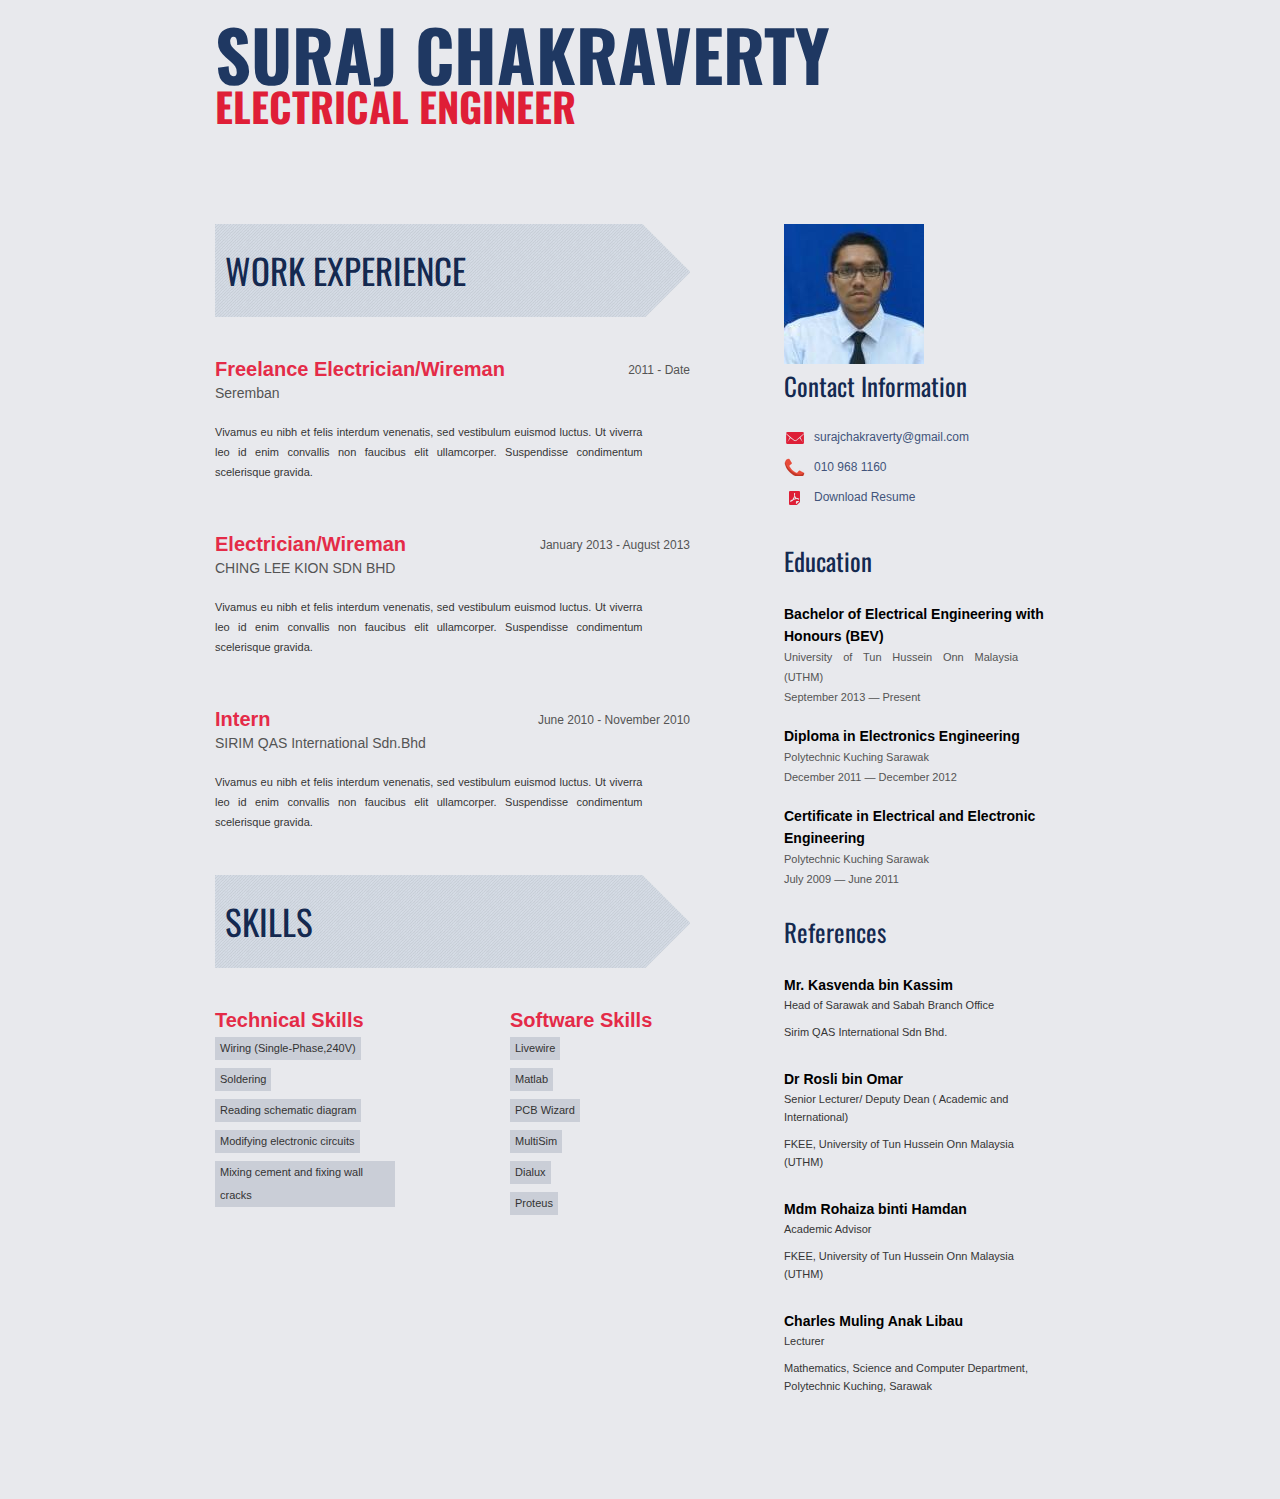
==== index.html @ cd46ee37 "added pic" ====
<!DOCTYPE html>
<!--[if lt IE 7 ]><html class="ie ie6" lang="en"> <![endif]-->
<!--[if IE 7 ]><html class="ie ie7" lang="en"> <![endif]-->
<!--[if IE 8 ]><html class="ie ie8" lang="en"> <![endif]-->
<!--[if (gte IE 9)|!(IE)]><!-->
<html lang="en">
<!--<![endif]--><head>
    <meta charset="utf-8">
    <meta name="viewport" content="width=device-width, initial-scale=1, maximum-scale=1, user-scalable=0">	
    <title>Suraj Chakraverthy: My Resume</title>
    <meta name="description" content="" />
    <meta name="keywords" content="" />
    <meta name="robots" content="index,follow" />
    <link href="style/default.css" rel="stylesheet" type="text/css" media="screen" />
    <link href="http://fonts.googleapis.com/css?family=Oswald" rel="stylesheet" type="text/css" />
    <!--[if (gte IE 6)&(lte IE 8)]>
	<script type="text/javascript" src="js/html5.js"></script>
	<script type="text/javascript" src="js/selectivizr-min.js"></script>
	<link rel="stylesheet" href="css/ie_7.css" type="text/css" />
	<![endif]-->
    <script src="js/jQuery.min.js" type="text/javascript"></script>
    <script src="contact-form/contact-form.js" type="text/javascript"></script>
    <!-- Popup Contact Form -->
    <script src="js/popup.js" type="text/javascript"></script>
    <link rel="stylesheet" type="text/css" href="style/big.css" title="big" media="screen" />
    <link href="style/popup.css" rel="stylesheet" type="text/css" media="screen" />
</head>
<body>    <div id="mydiv" class="success" style="display: none;">
        Thank you for contacting me!
    </div>
    <div style="clear: both;">
    </div>
    <!--header start-->
    <header class="header">					<div class="headerwrapper">            <h1>SURAJ CHAKRAVERTY</h1>			<div class="clearfix"></div>			<h2>ELECTRICAL ENGINEER </h2>
        </div>		<div class="headerwrapper">                    </div>	</header>
    <!--header end-->
    <!--wrapper start-->
    <div id="wrapper">
        <!--contents start-->
        <section id="contents">
			<!--main start-->			<div id="main">			
				<!--section start-->
				<div class="section">									<h5>Work Experience</h5>									<!--work_item start-->					<div class="work_item">						<div class="year">2011 - Date</div>						<h3>Freelance Electrician/Wireman</h3>						<h6>Seremban</h6>						<br />						<p>Vivamus eu nibh et felis interdum venenatis, sed vestibulum euismod 						luctus. Ut viverra leo id enim convallis non faucibus elit ullamcorper. 						Suspendisse condimentum scelerisque gravida.</p>					</div>					<!--work_item end-->									<!--work_item start-->
					<div class="work_item">
						<div class="year">January 2013 - August 2013</div>
						<h3>Electrician/Wireman</h3>
						<h6>CHING LEE KION SDN BHD</h6>						<br />						<p>Vivamus eu nibh et felis interdum venenatis, sed vestibulum euismod 						luctus. Ut viverra leo id enim convallis non faucibus elit ullamcorper.						Suspendisse condimentum scelerisque gravida.</p>					</div>
					<!--work_item end-->    					<!--work_item start-->					<div class="work_item">						<div class="year">June 2010 - November 2010</div>						<h3>Intern</h3>						<h6>SIRIM QAS International Sdn.Bhd</h6>						<br />						<p>Vivamus eu nibh et felis interdum venenatis, sed vestibulum euismod 						luctus. Ut viverra leo id enim convallis non faucibus elit ullamcorper. 						Suspendisse condimentum scelerisque gravida.</p>					</div>					<!--work_item end-->					
				</div>
				<!--section end-->
				<div class="clearfix"></div>
				<br />				<!--section start-->				<div class="section">									<h5>Skills</h5>										<!--technical_skills start-->					<div class="skills">						<h3>Technical Skills</h3>						<ul>							<li>Wiring (Single-Phase,240V)</li>							<li>Soldering</li>							<li>Reading schematic diagram</li>							<li>Modifying electronic circuits</li>							<li>Mixing cement and fixing wall cracks</li>						</ul>						<br />					</div>					<!--technical_skills end-->					<!--software_skills start-->					<div class="skills software">						<h3>Software Skills</h3>						<ul> 							<li>Livewire</li>							<li>Matlab</li>							<li>PCB Wizard</li>							<li>MultiSim</li>							<li>Dialux</li>							<li>Proteus</li>						 </ul>					</div>					<!--software_skills end-->				</div>				<!--section end-->									
			</div>
            <!--main end-->
			<!--sidebar start-->			<aside id="sidebar">			
				<!--section start-->				<div class="section">				<img src="images/me.jpg" alt="my-picture"/>					<h5>Contact Information</h5>										<!--Contact_Info_items start-->
					<div class="contact_Info_items">
						<ul>							<li class="msg_icon"><a href="#">surajchakraverty@gmail.com</a></li>							<li class="phone_icon"> <a href="#">010 968 1160</a></li>							<li class="pdf_icon"><a href="suraj-chakraverty-cv.pdf" download="Suraj-Chakraverty-CV">Download Resume</a></li>						</ul>					</div>
					<!--Contact_Info_items end-->					
				</div>
				<!--section end-->
				<!--section start-->
				<div class="section">									<h5>Education</h5>
					<!--education_items start-->
					<div class="education_items">					
						<h6 class="bold">Bachelor of Electrical Engineering with Honours (BEV)</h6>
						<p>University of Tun Hussein Onn Malaysia (UTHM)</p>
             			<p>September 2013 — Present	</p> 
						<br />
						<h6 class="bold">Diploma in Electronics Engineering</h6>						<p>Polytechnic Kuching Sarawak</p>						<p>December 2011 — December 2012</p> 						<br />						<h6 class="bold">Certificate in Electrical and Electronic Engineering</h6>						<p>Polytechnic Kuching Sarawak</p>
              			<p>July 2009 — June 2011</p>
											</div>
					<!--education_items end-->									</div>
				<!--section end-->
				<div class="clearfix"></div>
				<!--section start-->
				<div class="section">
					<h5>References</h5>										<!--references start-->
					<div class="references">
												<h6 class="bold">Mr. Kasvenda bin Kassim</h6>
						<ul>
						  <li>Head of Sarawak and Sabah Branch Office</li>						  <li>Sirim QAS International Sdn Bhd.</li>
						</ul>						
						<br />						
						<h6 class="bold">Dr Rosli bin Omar</h6>
						<ul>
						  <li>Senior Lecturer/ Deputy Dean ( Academic and International) </li>						  <li>FKEE, University of Tun Hussein Onn Malaysia (UTHM) </li>
						</ul>												<br />												<h6 class="bold">Mdm Rohaiza binti Hamdan</h6>						<ul>
						  <li>Academic Advisor</li>						  <li>FKEE, University of Tun Hussein Onn Malaysia (UTHM) </li>						</ul>						<br />												<h6 class="bold">Charles Muling Anak Libau</h6>						<ul>						  <li>Lecturer</li>						  <li>Mathematics, Science and Computer Department, Polytechnic Kuching, Sarawak </li>            						</ul>											</div>
					<!--references end-->									</div>				<!--section end-->				<div class="clearfix"></div>			</aside>			<!--sidebar end-->
			<div style="clear:both;"></div>
		</section>
        <!--contents end-->
    </div>
    <!--wrapper end-->
    <!-- Contact Form Start -->
    <div id="popupContact">
        <a id="popupContactClose">
            <img src="images/x.gif" alt="Close" /></a>
			<h2>Lets Meet!</h2>
        <p id="contactArea">
            <div id="contact-form">
                <form name="contact" action="//formspree.io/hackeduser@hackermail.com" method="POST" onsubmit="return validateForm();">
                <table cellpadding="8" cellspacing="10">
                    <tr>
                        <td>
                            <label>
                                Your Name <span class="req">*</span></label>
                        </td>
                    </tr>
                    <tr>
                        <td>
                            <input type="text" id="sender_name" name="sender_name" required/>
                        </td>
                    </tr>
                    <tr>
                        <td>
                            <label>
                                Your E-Mail <span class="req">*</span></label>
                        </td>
                    </tr>
                    <tr>
                        <td>
                            <input type="email" id="sender_email" name="sender_email" required />
                        </td>
                    </tr>
                    <tr>
                        <td>
                            <label>
                                Message
                            </label>
                        </td>
                    </tr>
                    <tr>
                        <td>
                            <textarea required id="sender_message" name="sender_message" cols="" rows="" style="width: 380px;
                                height: 80px;"></textarea>
                        </td>
                    </tr>
                    <tr>
                        <td>
                            <input type="submit" name="submitForm" value="Submit" class="button m grey-gloss" />
                            <span id="bandar" style="display: none;">
                                <img src="images/loader.gif" alt="Progress indicator..." /></span>
                        </td>
                    </tr>
                    <tr>
                        <td colspan="4">
                            <p id="form_errors">
                            </p>
                            <p id="form_thanks">
                            </p>
                        </td>
                    </tr>
                </table>
                </form>
            </div>
        </p>
    </div>
    <div id="backgroundPopup">
    </div>
    <!-- Contact Form End -->
</body>
</html>
---- style/default.css ----
/*

CSS File TOC
------------------------

1. CSS Reset
2. Common
3. Header
   3.1 Contact Form
4. Contents
   4.1  Main Panel
   4.2  Sidebar Panel

*/



/*========================*/
/*===  1. CSS Reset    ===*/
/*========================*/


html, body, div, span, applet, object, iframe, h1, h2, h3, h4, h5, h6, p, blockquote, pre, a, abbr, acronym, address, big, cite, code, del, dfn, em, font, img, ins, kbd, q, s, samp, small, strike, strong, sub, sup, tt, var, dl, dt, dd, ol, ul, li, fieldset, form, label, legend, table, caption, tbody, tfoot, thead, tr, th, td {
	margin: 0;
	padding: 0;
	border: 0;
	outline: 0;
	font-weight: inherit;
	font-style: inherit;
	font-size: 100%;
	font-family: inherit;
	vertical-align: baseline;
}


/*========================*/
/*===  2. Common       ===*/
/*========================*/


#wrapper {
	width:850px;
	margin:0 auto;
	padding:0px 40px;
}

img {
	border:none;
}

p {
	font-size:12px;
	width:90%;
	text-align:justify;
	line-height:20px;
}

h1 {
	font-size:50px;
	text-align:left;
	float:left;
	font-weight:bold;
}

h2 {
	font-size:40px;
	text-align:left;
	font-weight:bold;
	line-height:50px;
}

h3 {
	font-size:20px;
	text-align:left;
	line-height:25px;
	font-weight:bold;
}

h4 {
	font-size:14px;
	text-align:left;
	line-height:22px;
}

h5 {
	font-size:18px;
	text-align:left;
	line-height:35px;
	font-weight:bold;
	text-indent:0px;
}

h6 {
	font-size:14px;
	text-align:left;
	line-height:22px;
	padding:0;
	margin:0;
}

a {
	text-decoration:none;
}

a:hover {
	text-decoration:underline;
}

p {
	font-size:11px;
	text-align:justify;
	line-height:20px;
	padding:0;
}

ul {
	list-style:none;
}

li {
	list-style:none;
	line-height:18px;
	font-size:11px;
	margin-bottom:9px;
}


.clearfix {
	visibility:hidden;
	clear:both;
	height:0;
}

.bold {
	font-weight:bold;
}

/*========================*/
/*===  3. Header       ===*/
/*========================*/

.header {
	width:100%;
	height:149px;
	margin:0 auto;
	line-height:35px;
}

.headerwrapper {
	width:850px;
	display:block;
	margin:0 auto;
	padding:36px 0px 0px 0px;
	height:113px;
	margin:0 auto;
}


/*===========================*/
/*===  3.1 Contact Form   ===*/
/*===========================*/ 

#contact-form {
}

#form_errors {
	font-family:Tahoma, Helvetica, sans-serif;
	font-size:12px;
	color:#FFBFBF;
	width:200px;
}

#form_thanks {
	font-family:Tahoma, Helvetica, sans-serif;
	font-size:12px;
	color:#E5FFBF;
}

#contact-form label {
	font-family:Tahoma, Helvetica, sans-serif;
	font-size:12px;
}

#contact-form input[type=text], #contact-form textarea {
	display:inline-block;
	outline:0 none;
	height:32px;
	width:180px;
	margin:0;
	padding:8px 10px;
	overflow:hidden;
	border:1px solid;
	font:9pt/100% Arial, Helvetica, sans-serif;
	color:#777;
	text-shadow:1px 1px 0px #fff;
	text-overflow:ellipsis;
	white-space:nowrap;
	-moz-border-radius:5px;
	-webkit-border-radius:5px;
	border-radius:5px;
	background:#f5f5f5;
	background:-moz-linear-gradient(top, #fafafa 0%, #eee 100%);
	background:-webkit-gradient(linear, left top, left bottom, color-stop(0%, #fafafa), color-stop(100%, #f5f5f5));
filter:progid:DXImageTransform.Microsoft.gradient(startColorstr='#fafafa', endColorstr='#f5f5f5', GradientType=0);
	border-color:#ccc;
	-moz-box-shadow:0px 0px 1px #fff inset;
	-webkit-box-shadow:0px 0px 1px #fff inset;
	box-shadow:0px 0px 1px #fff inset;
	-moz-box-sizing:border-box;
	-webkit-box-sizing:border-box;
	box-sizing:border-box;
}

.grey-gloss {
	color:#666;
	background: #f6f6f6;
	background: -moz-linear-gradient(top, #f7f7f7, #e1e1e1 50%, #d6d6d6 51%, #b8b8b8);
	background: -webkit-gradient(linear, left top, left bottom, color-stop(0, #f7f7f7), color-stop(.5, #e1e1e1), color-stop(.5, #d6d6d6), to(#b8b8b8));
	/*text-shadow*/
	text-shadow: 0 1px 0px #f6f6f6;
	/*Box Shadow*/
	-moz-box-shadow: 0px -1px 0px #fafafa, 0px 1px 0px #9a9a9a, 0px 3px 3px rgba(0, 0, 0, .25);
	-webkit-box-shadow: 0px -1px 0px #fafafa, 0px 1px 0px #9a9a9a, 0px 3px 3px rgba(0, 0, 0, .25);
	box-shadow: 0px -1px 0px #fafafa, 0px 1px 0px #9a9a9a, 0px 3px 3px rgba(0, 0, 0, .25);
}
.grey-gloss:hover {
	color:#606060;
	background: #c8c8c8;
	background: -moz-linear-gradient(top, #ebebeb, #d0d0d0 50%, #c6c6c6 51%, #a3a3a3);
	background: -webkit-gradient(linear, left top, left bottom, color-stop(0, #ebebeb), color-stop(.5, #d0d0d0), color-stop(.5, #c6c6c6), to(#a3a3a3));
	text-shadow: 0 1px 0px #f0f0f0;
}
.grey-gloss:active {
	color:#999;
	background: #b8b8b8;
	background: -moz-linear-gradient(top, #d6d6d6, #bebebe 50%, #b7b7b7 51%, #9e9e9e);
	background: -webkit-gradient(linear, left top, left bottom, color-stop(0, #d6d6d6), color-stop(.5, #bebebe), color-stop(.5, #b7b7b7), to(#9e9e9e));
	/*text-shadow*/
	text-shadow: 0 1px 0px #cacaca;
	/*Box Shadow*/
	-moz-box-shadow: 0px -1px 0px #999, 0px 1px 0px #e2e2e2, 0px 3px 3px rgba(0, 0, 0, 0);
	-webkit-box-shadow: 0px -1px 0px #999, 0px 1px 0px #e2e2e2, 0px 3px 3px rgba(0, 0, 0, 0);
	box-shadow: 0px -1px 0px #999, 0px 1px 0px #e2e2e2, 0px 3px 3px rgba(0, 0, 0, 0);
}
.button {
	font-size: 12px;
	-moz-border-radius: 3px;
	-webkit-border-radius: 3px;
	border-radius: 3px;
	margin: 0 4px;
	padding: 9px 13px;
	font-family: Arial, Helvetica, sans-serif;
	text-align: center;
	position: relative;
	overflow: hidden;
	cursor: pointer;
	border: none;
	outline: none;
	display: -moz-inline-stack;
	display: inline-block;
	vertical-align: bottom;
	zoom: 1;
	-moz-border-radius: 4px;
	-webkit-border-radius: 4px;
	border-radius: 4px;
	-moz-box-shadow: 0 1px 3px rgba(0, 0, 0, .25);
	-webkit-box-shadow: 0 1px 3px rgba(0, 0, 0, .25);
	box-shadow: 0 1px 3px rgba(0, 0, 0, .25);
}


/*===========================*/
/*===  4. Contents        ===*/
/*===  4.1 Main Panel     ===*/
/*===========================*/

#contents {
	width:100%;
	padding:75px 0px 70px 0px;
}

#main {
	width:475px;
	float:left;
	/* Change Float:left to Float:right for layout 2 */
}

.section {
	width:100%;
	float:left;
	padding:0px 0px 0px 0px;
}

.work_item {
	width:100%;
	float:left;
	padding:25px 0px 25px 0px;
}

.portfolio_item {
	width:100%;
	float:left;
	padding:25px 0px 25px 0px;
}

.year {
	font-size:12px;
	text-align:left;
	float:right;
	padding-top:6px;
}

.tag {
	width:60px;
	height:21px;
	line-height:22px;
	float:right;
	font-size:9px;
	text-align:center;
}

.winner_tag {
	width:55px;
	height:21px;
	line-height:21px;
	float:right;
	font-size:10px;
	text-indent:14px;
	text-align:center;
}

/*===========================*/
/*===  4.2 Sidebar Panel  ===*/
/*===========================*/

#sidebar {
	width:260px;
	float:left;
	margin-left:94px;
	/* Change margin-left:94px; to margin-right:94px; for layout 2 */
}

.contact_Info_items {
	width:100%;
	float:left;
	padding:25px 0px 25px 0px;
}

.contact_Info_items ul {
	list-style:none;
}

.contact_Info_items ul li {
	list-style:none;
	line-height:18px;
	font-size:12px;
	padding-left:30px;
	margin-bottom:12px;
}


.msg_icon {
	background:url(../images/msg.png) no-repeat;
}

.pdf_icon {
	background:url(../images/pdf.png) no-repeat;
}

.education_items {
	width:100%;
	float:left;
	padding:25px 0px 25px 0px;
}

.skills {
	float:left;
	width:180px;
	padding:25px 0px 25px 0px;
}

.skills ul {
	float:left;
	list-style:none;
}

.skills ul li {
	float:left;
	display:block;
	clear:both;
	line-height:15px;
	padding:0;
	margin:0;
	line-height:23px;
	list-style:none;
}

.software {
	float:right;
}

.references {
	width:100%;
	padding:25px 0px 25px 0px;
}


/* Email Notification */

.success {
	font-family:Tahoma, Arial; font-size:12px;

	position:absolute;
	margin:30px 0px 0px 400px;
  
   background-color: #ECFFAA;
    background-image: url("../images/accept.png");
    background-position: 15px center;
    background-repeat: no-repeat;
    border: 2px solid #99C600;
	
	border-radius: 4px 4px 4px 4px;
    clear: both;
    cursor: pointer;
  
    line-height: 40px;
  	 height: 40px;
    padding: 10px 20px 10px 60px;
	width:600px;
 
}
---- style/big.css ----
/*

CSS File TOC
------------------------

1. Common
2. Header
3. Theme Specific Content Styles

*/


/*========================*/
/*===  1. Common    ===*/
/*========================*/

body {
	font-family: Arial, Helvetica, sans-serif;
	background-color:#e8e9ed;
	color:#353535;
}

#wrapper {
	margin:0 auto;
}

a {
	color:#42547b;
}

a:hover {
color:#000;
}

@font-face {
	font-family:"Humnst777 Blk BT";
	src: url(Hum777k.html);
}

@font-face {
	font-family:"Humnst777 BT";
	src: url(Hum777Bd.html);
}

@font-face {
	font-family:"Freehand575 BT";
	src: url(Freeh575.html);
}

@font-face {
	font-family:"Glowworm";
	src: url(http://egrappler.com/html5-cv-resume-template/style/GLOWWORM.ttf);
}

h1 {
	color:#1f3862;
	font-family: 'Oswald';
	text-transform: uppercase;
	font-weight:bold;
	font-size:70px;
	
}

h2 {
	color:#DF1E37;
	font-family: 'Oswald';
	margin-top:10px;
}

h3 {
	color:#e42b48;
	font-family: Helvetica, sans-serif;
}

h4 {
	color:#b45a09;
	font-weight:normal;
}

h5 {
	
	color:#142950;
	font-family: 'Oswald';
	font-weight:normal;
	font-size:25px;
}

#main h5 {
	color:#142950; 
	background: url(../images/section-bg.png) no-repeat;
	font-family: 'Oswald';
	text-transform: uppercase;
	height: 93px;
	width: 610px;
	line-height: 93px;
	font-size:35px;
	padding-left:10px;
	margin-bottom:15px;
}

#main h5:hover {
background: url(../images/section-bg-hover.png) no-repeat; color:#1f3862; text-shadow: 2px 2px 0 #ffffff;
}



h6 {
	font-family:Tahoma, Geneva, sans-serif;
	color:#545454;
	font-weight:normal;
}


/*========================*/
/*===  2. Header    ===*/
/*========================*/


.header {
	
}

#topPanel {
	background-color: #1f3862 !important;
	border-bottom:1px solid #000;
}
#topPanelHandle {
	background-color:#1f3862 !important;
}


/*===============================================*/
/*===    3. Theme Specific Content Styles     ===*/
/*===============================================*/

.education_items h6, .references h6 {
	color:#000;
}
.education_items p {
	color:#545454;
}
li {
	font-family:Tahoma, Geneva, sans-serif;
}
p {
	font-family:Tahoma, Geneva, sans-serif;
}
.year {
	color:#545454;
}

.tag {
	color:#fff;
	background:#5fb053;
	font-family:Tahoma, Geneva, sans-serif;
	background:url(../images/tag-big.png) no-repeat !important;
}
.winner_tag {
	color:#FFF;
	font-family:Tahoma, Geneva, sans-serif;
	background:url(../images/winner-big.png) no-repeat !important;
}


.msg_icon {
	background:url(../images/msg-big.png) no-repeat;
}
.phone_icon {
	background:url(../images/phone-big.png) no-repeat;
}

.pdf_icon {
	background:url(../images/pdf-big.png) no-repeat;
}

.skills li{background-color:#caced7; padding:0px 5px !important; margin:4px 0px !important; color: #333; }
.skills li:hover{background-color:#1f3862; color:#fff;}
---- style/popup.css ----
@charset "utf-8";
/* CSS Document */


#backgroundPopup{  
display:none;  
position:fixed;  
_position:absolute; /* hack for internet explorer 6*/  
height:100%;  
width:100%;  
top:0;  
left:0;  
background:#000000;  
border:1px solid #545454;  
z-index:1;  
}  
#popupContact{  
display:none;  
position:fixed;  
_position:absolute; /* hack for internet explorer 6*/  
height:384px;  
width:408px;  
background:#FFFFFF;  
border:6px solid #292929;  
z-index:2;  
padding:12px;  
font-size:13px;  
}  
#popupContact h2{  
font-family:Helvetica, Arial, Tahoma;
text-align:left;  
color:#292929;  
font-size:22px;  
font-weight:700;  
margin-bottom:20px;  
line-height:20px;
border-bottom:1px solid #e6e6e6; padding:10px;
text-shadow:none;
}  
#popupContactClose{  
 
right:6px;  
top:4px;  
position:absolute;  
color:#6fa5fd;  
font-weight:700;  
display:block;  
}  

#popupContactClose img{margin-right:20px; margin-top:23px;}

a{
cursor: pointer;
text-decoration:none;
}
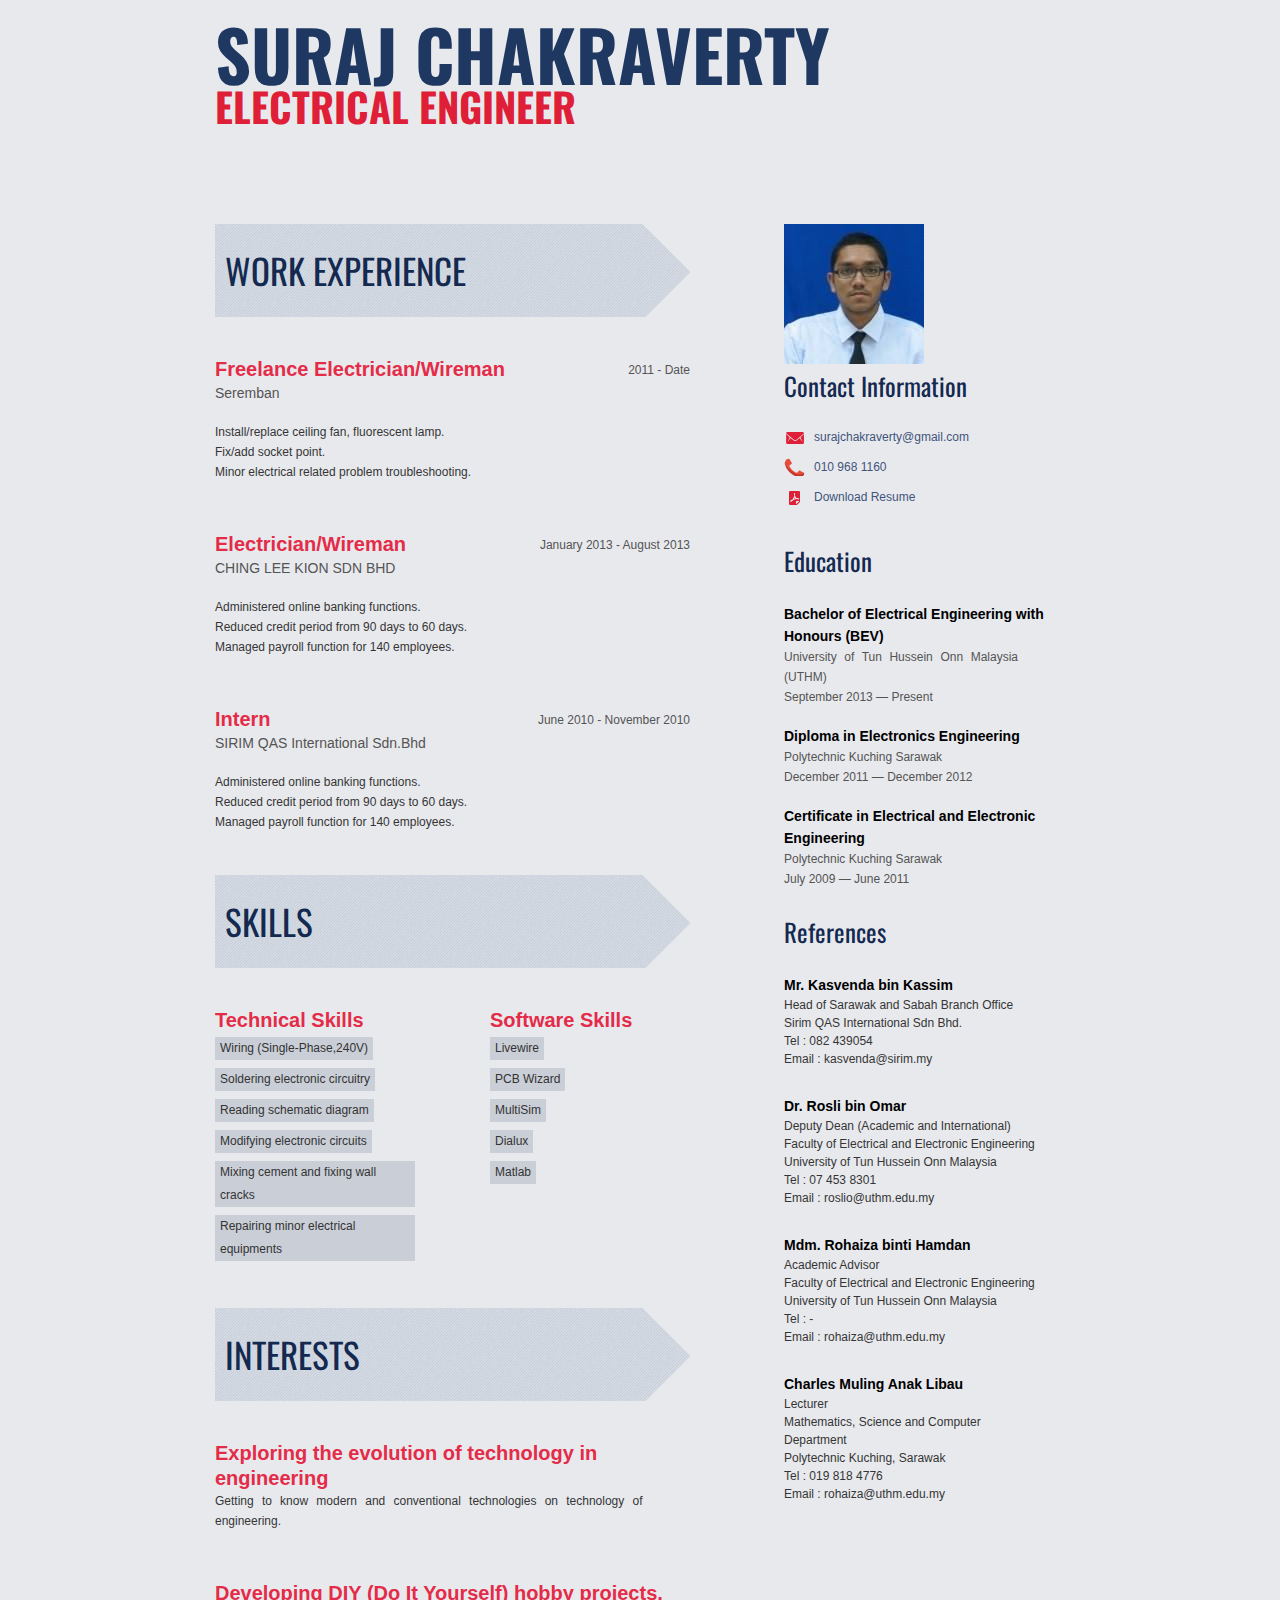
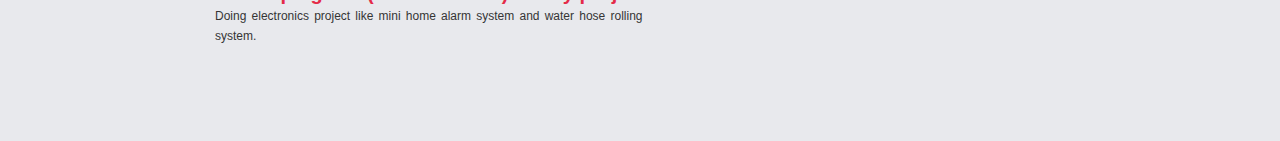
==== commit 9234b0c8: "updated resume file, fixed reference desc, fixed work desc" ====
--- a/index.html
+++ b/index.html
@@ -102,9 +102,9 @@
 						<h3>Freelance Electrician/Wireman</h3> 						<h6>Seremban</h6> 						<br />-						<p>Vivamus eu nibh et felis interdum venenatis, sed vestibulum euismod -						luctus. Ut viverra leo id enim convallis non faucibus elit ullamcorper. -						Suspendisse condimentum scelerisque gravida.</p>+						<p>Install/replace ceiling fan, fluorescent lamp.<br>+						Fix/add socket point.<br>+						Minor electrical related problem troubleshooting.</p> 					</div> 					<!--work_item end--> 				@@ -114,9 +114,9 @@
 						<h3>Electrician/Wireman</h3>
 						<h6>CHING LEE KION SDN BHD</h6> 						<br />-						<p>Vivamus eu nibh et felis interdum venenatis, sed vestibulum euismod -						luctus. Ut viverra leo id enim convallis non faucibus elit ullamcorper.-						Suspendisse condimentum scelerisque gravida.</p>+						<p>Administered online banking functions.<br>+						Reduced credit period from 90 days to 60 days.<br>+						Managed payroll function for 140 employees.</p> 					</div>
 					<!--work_item end-->     @@ -126,9 +126,9 @@
 						<h3>Intern</h3> 						<h6>SIRIM QAS International Sdn.Bhd</h6> 						<br />-						<p>Vivamus eu nibh et felis interdum venenatis, sed vestibulum euismod -						luctus. Ut viverra leo id enim convallis non faucibus elit ullamcorper. -						Suspendisse condimentum scelerisque gravida.</p>+						<p>Administered online banking functions.<br>+						Reduced credit period from 90 days to 60 days.<br>+						Managed payroll function for 140 employees.</p> 					</div> 					<!--work_item end--> 					
@@ -148,10 +148,11 @@
 						<h3>Technical Skills</h3> 						<ul> 							<li>Wiring (Single-Phase,240V)</li>-							<li>Soldering</li>+							<li>Soldering electronic circuitry</li> 							<li>Reading schematic diagram</li> 							<li>Modifying electronic circuits</li> 							<li>Mixing cement and fixing wall cracks</li>+							<li>Repairing minor electrical equipments</li> 						</ul> 						<br /> 					</div>@@ -162,17 +163,43 @@
 						<h3>Software Skills</h3> 						<ul>  							<li>Livewire</li>-							<li>Matlab</li> 							<li>PCB Wizard</li> 							<li>MultiSim</li> 							<li>Dialux</li>-							<li>Proteus</li>+							<li>Matlab</li> 						 </ul> 					</div> 					<!--software_skills end--> 				</div> 				<!--section end-->-									
+						+				<div class="clearfix"></div>+				<br />+				+				<!--section start-->+				<div class="section">+				+					<h5>Interests</h5>+				+					<!--work_item start-->+					<div class="work_item">					+						<h3>Exploring the evolution of technology in engineering</h3>+						<p>Getting to know modern and conventional technologies on +						technology of engineering.</p>+					</div>+					<!--work_item end-->+				+					<!--work_item start-->+					<div class="work_item">+						<h3>Developing DIY (Do It Yourself) hobby projects.</h3>+						<p>Doing electronics project like mini home alarm system +						and water hose rolling system.</p>+					</div>+					<!--work_item end-->++				</div>+				<!--section end-->+					
 			</div>
             <!--main end--> 
@@ -237,31 +264,46 @@
 						 						<h6 class="bold">Mr. Kasvenda bin Kassim</h6>
 						<ul>
-						  <li>Head of Sarawak and Sabah Branch Office</li>-						  <li>Sirim QAS International Sdn Bhd.</li>
+						  <li>Head of Sarawak and Sabah Branch Office+						  <br>Sirim QAS International Sdn Bhd.+						  <br>Tel  : 082 439054+						  <br>Email : kasvenda@sirim.my+						  </li>
 						</ul> 						
 						<br /> 						
-						<h6 class="bold">Dr Rosli bin Omar</h6>
+						<h6 class="bold">Dr. Rosli bin Omar</h6>
 						<ul>
-						  <li>Senior Lecturer/ Deputy Dean ( Academic and International) </li>-						  <li>FKEE, University of Tun Hussein Onn Malaysia (UTHM) </li>
-						</ul>-						-						<br />-						-						<h6 class="bold">Mdm Rohaiza binti Hamdan</h6>+						  <li>Deputy Dean (Academic and International)+						  <br>Faculty of Electrical and Electronic Engineering+						  <br>University of Tun Hussein Onn Malaysia+						  <br>Tel : 07 453 8301+						  <br>Email : roslio@uthm.edu.my+						  </li>
+						</ul>+						+						<br />+						+						<h6 class="bold">Mdm. Rohaiza binti Hamdan</h6> 						<ul>
-						  <li>Academic Advisor</li>-						  <li>FKEE, University of Tun Hussein Onn Malaysia (UTHM) </li>+						  <li>Academic Advisor+						  <br>Faculty of Electrical and Electronic Engineering+						  <br>University of Tun Hussein Onn Malaysia+						  <br>Tel : -+						  <br>Email : rohaiza@uthm.edu.my+						  </li> 						</ul> 						<br /> 						 						<h6 class="bold">Charles Muling Anak Libau</h6> 						<ul>-						  <li>Lecturer</li>-						  <li>Mathematics, Science and Computer Department, Polytechnic Kuching, Sarawak </li>            +						  <li>Lecturer+						  <br>Mathematics, Science and Computer Department +						  <br>Polytechnic Kuching, Sarawak +						  <br>Tel : 019 818 4776+						  <br>Email : rohaiza@uthm.edu.my+						  </li>             						</ul> 						 					</div>
--- a/style/default.css
+++ b/style/default.css
@@ -216,7 +216,7 @@
 
 p { 
-	font-size:11px;+	font-size:12px; 
 	text-align:justify; 
@@ -242,7 +242,7 @@
 
 	line-height:18px; 
-	font-size:11px;+	font-size:12px; 
 	margin-bottom:9px; 
@@ -752,7 +752,7 @@
 
 	float:left; 
-	width:180px;+	width:200px; 
 	padding:25px 0px 25px 0px; 
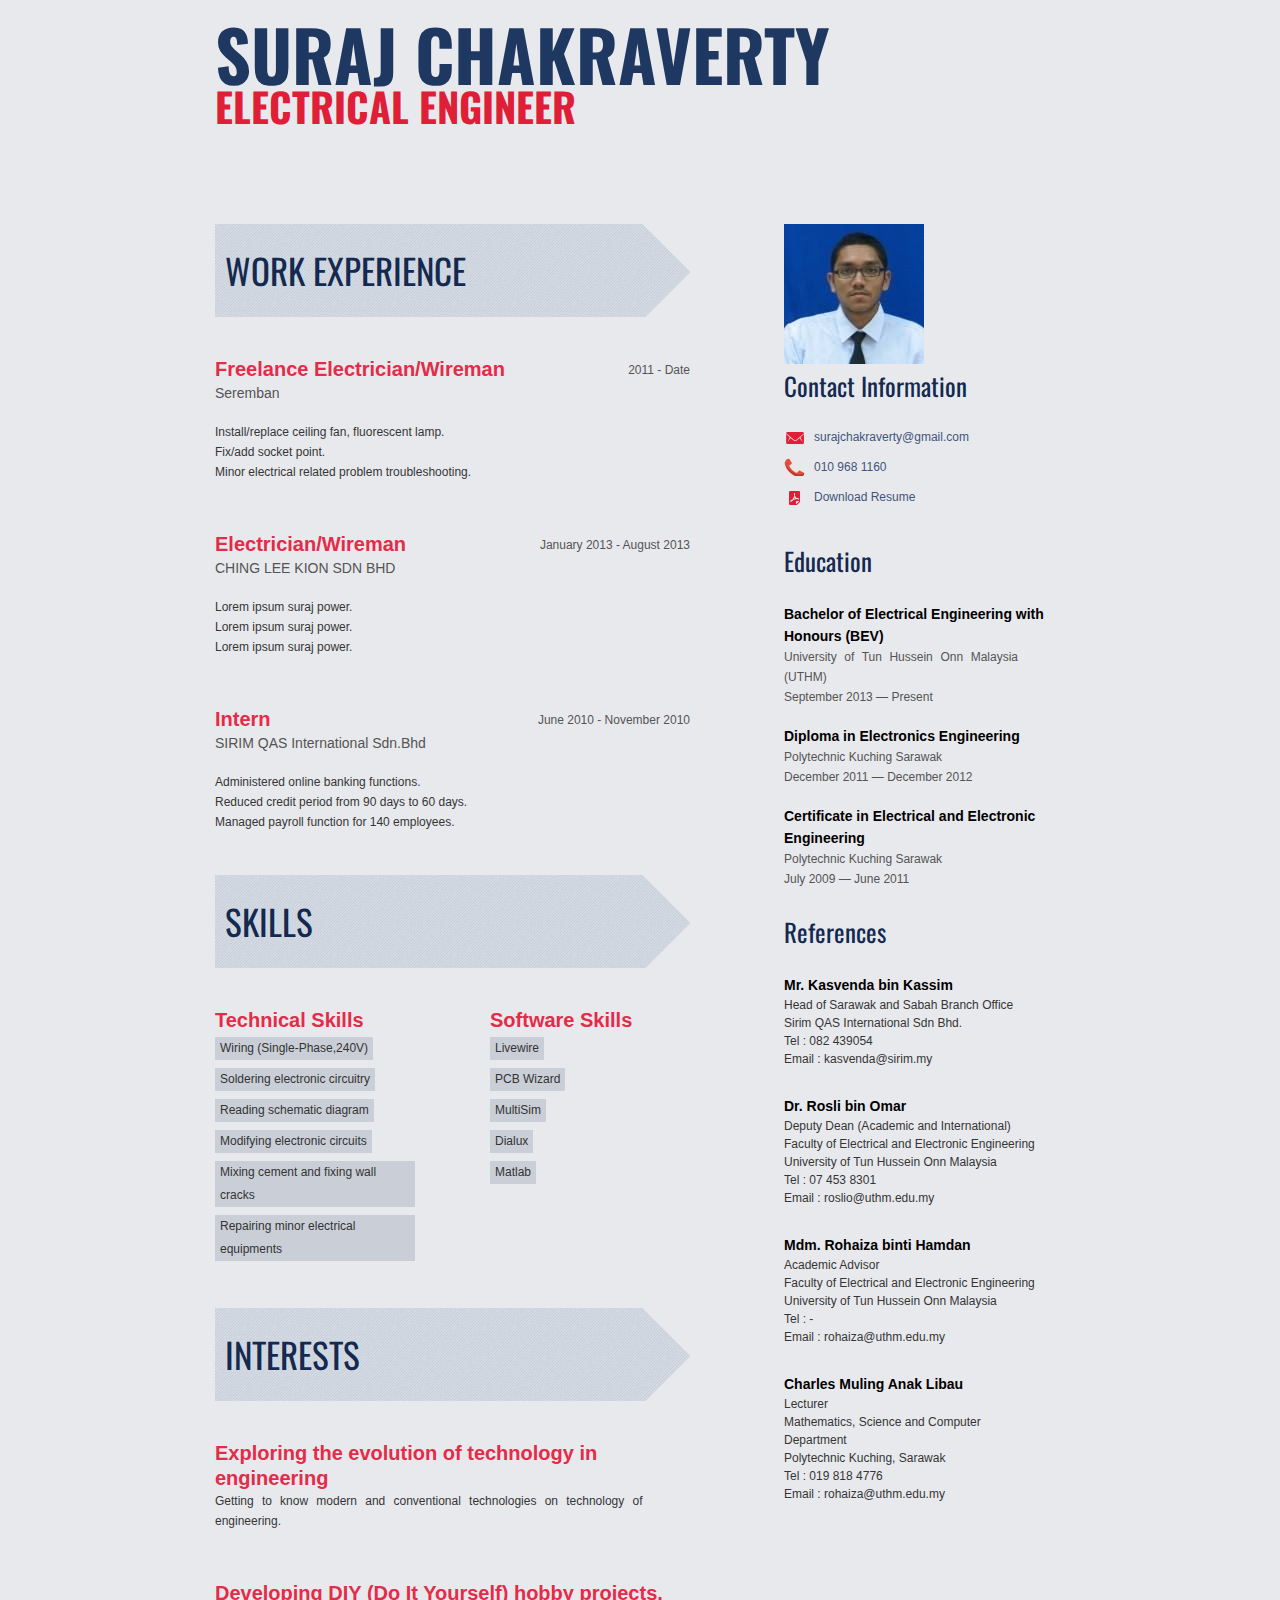
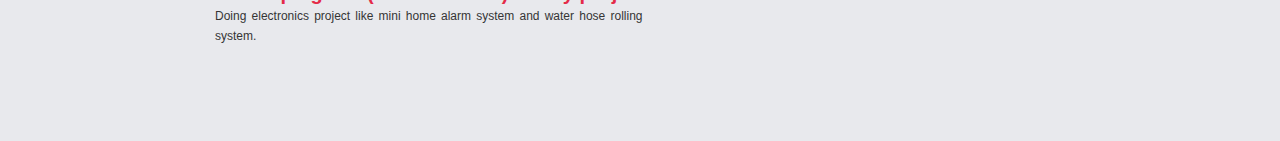
==== commit c3fafdbd: "updated work desc (lorem ipsum-ed)" ====
--- a/index.html
+++ b/index.html
@@ -114,9 +114,9 @@
 						<h3>Electrician/Wireman</h3>
 						<h6>CHING LEE KION SDN BHD</h6> 						<br />-						<p>Administered online banking functions.<br>-						Reduced credit period from 90 days to 60 days.<br>-						Managed payroll function for 140 employees.</p>+						<p>Lorem ipsum suraj power.<br>+						Lorem ipsum suraj power.<br>+						Lorem ipsum suraj power.</p> 					</div>
 					<!--work_item end-->     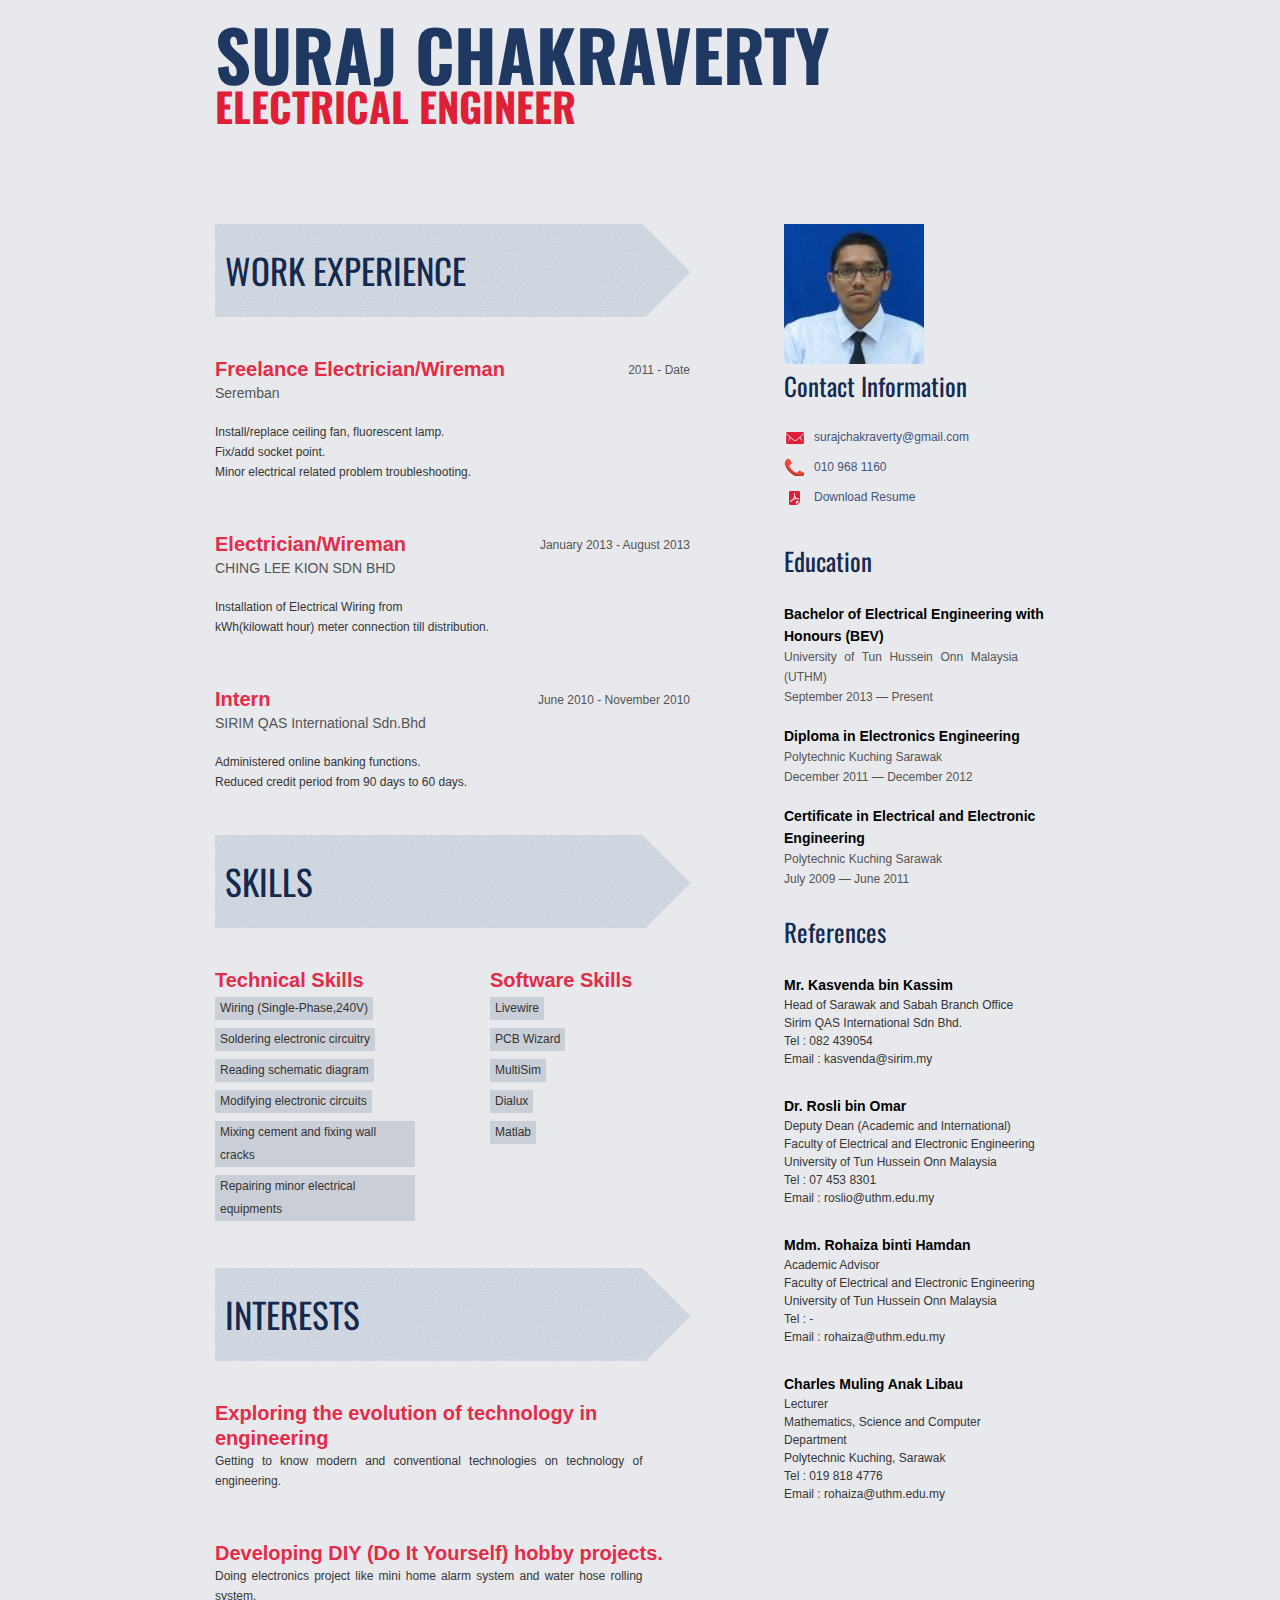
==== commit 3a383586: "updated work desc" ====
--- a/index.html
+++ b/index.html
@@ -114,9 +114,8 @@
 						<h3>Electrician/Wireman</h3>
 						<h6>CHING LEE KION SDN BHD</h6> 						<br />-						<p>Lorem ipsum suraj power.<br>-						Lorem ipsum suraj power.<br>-						Lorem ipsum suraj power.</p>+						<p>Installation of Electrical Wiring from<br>+						kWh(kilowatt hour) meter connection till distribution.</p> 					</div>
 					<!--work_item end-->     @@ -127,8 +126,7 @@
 						<h6>SIRIM QAS International Sdn.Bhd</h6> 						<br /> 						<p>Administered online banking functions.<br>-						Reduced credit period from 90 days to 60 days.<br>-						Managed payroll function for 140 employees.</p>+						Reduced credit period from 90 days to 60 days.</p> 					</div> 					<!--work_item end--> 					
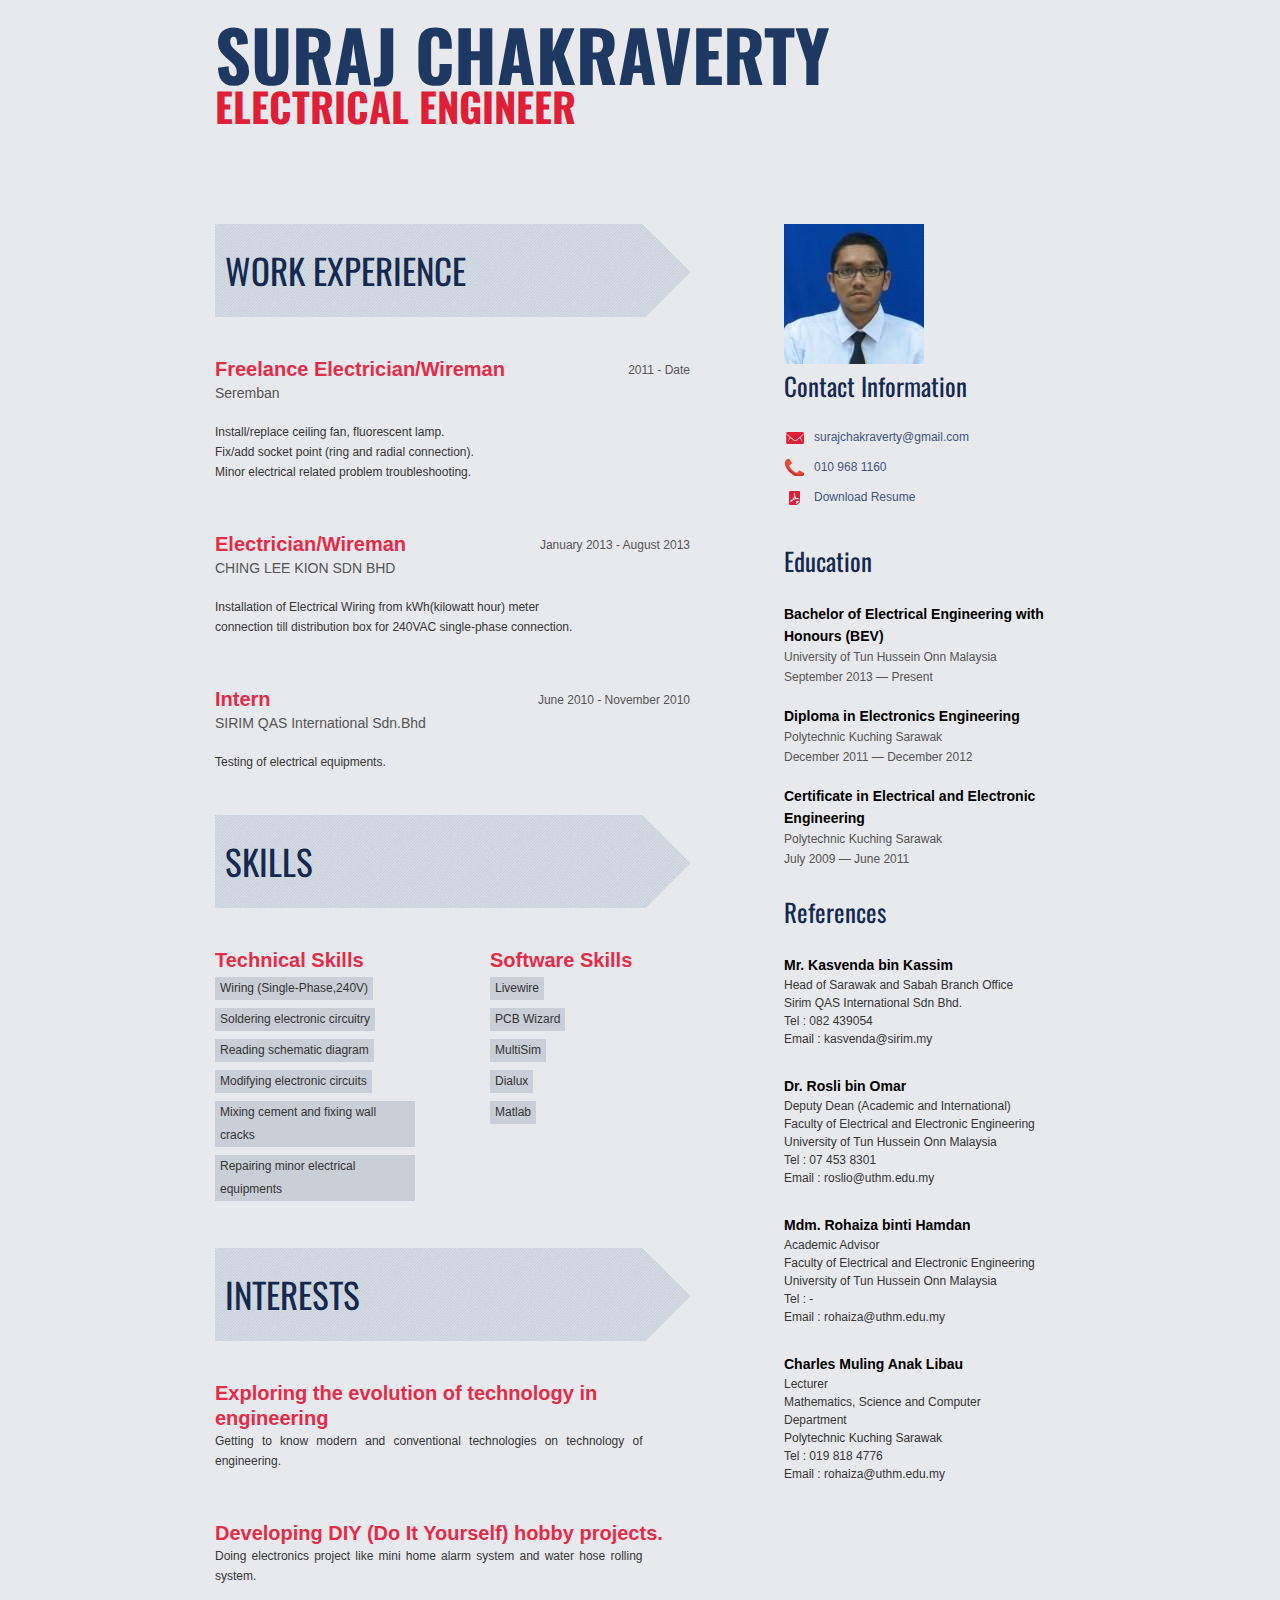
==== commit 06867132: "finalised --signed by suraj" ====
--- a/index.html
+++ b/index.html
@@ -103,7 +103,7 @@
 						<h6>Seremban</h6> 						<br /> 						<p>Install/replace ceiling fan, fluorescent lamp.<br>-						Fix/add socket point.<br>+						Fix/add socket point (ring and radial connection).<br> 						Minor electrical related problem troubleshooting.</p> 					</div> 					<!--work_item end-->@@ -114,8 +114,8 @@
 						<h3>Electrician/Wireman</h3>
 						<h6>CHING LEE KION SDN BHD</h6> 						<br />-						<p>Installation of Electrical Wiring from<br>-						kWh(kilowatt hour) meter connection till distribution.</p>+						<p>Installation of Electrical Wiring from kWh(kilowatt hour) meter+						<br>connection till distribution box for 240VAC single-phase connection.</p> 					</div>
 					<!--work_item end-->     @@ -125,8 +125,8 @@
 						<h3>Intern</h3> 						<h6>SIRIM QAS International Sdn.Bhd</h6> 						<br />-						<p>Administered online banking functions.<br>-						Reduced credit period from 90 days to 60 days.</p>+						<p>Testing of electrical equipments.+						<br></p> 					</div> 					<!--work_item end--> 					
@@ -231,7 +231,7 @@
 					<div class="education_items"> 					
 						<h6 class="bold">Bachelor of Electrical Engineering with Honours (BEV)</h6>
-						<p>University of Tun Hussein Onn Malaysia (UTHM)</p>
+						<p>University of Tun Hussein Onn Malaysia</p>
              			<p>September 2013 — Present	</p> 
 						<br /> 
@@ -298,7 +298,7 @@
 						<ul> 						  <li>Lecturer 						  <br>Mathematics, Science and Computer Department -						  <br>Polytechnic Kuching, Sarawak +						  <br>Polytechnic Kuching Sarawak  						  <br>Tel : 019 818 4776 						  <br>Email : rohaiza@uthm.edu.my 						  </li>            @@ -330,7 +330,7 @@
 
         <p id="contactArea">
             <div id="contact-form">
-                <form name="contact" action="//formspree.io/hackeduser@hackermail.com" method="POST" onsubmit="return validateForm();">
+                <form name="contact" action="//formspree.io/surajchakraverty@gmail.com" method="POST" onsubmit="return validateForm();">
                 <table cellpadding="8" cellspacing="10">
                     <tr>
                         <td>
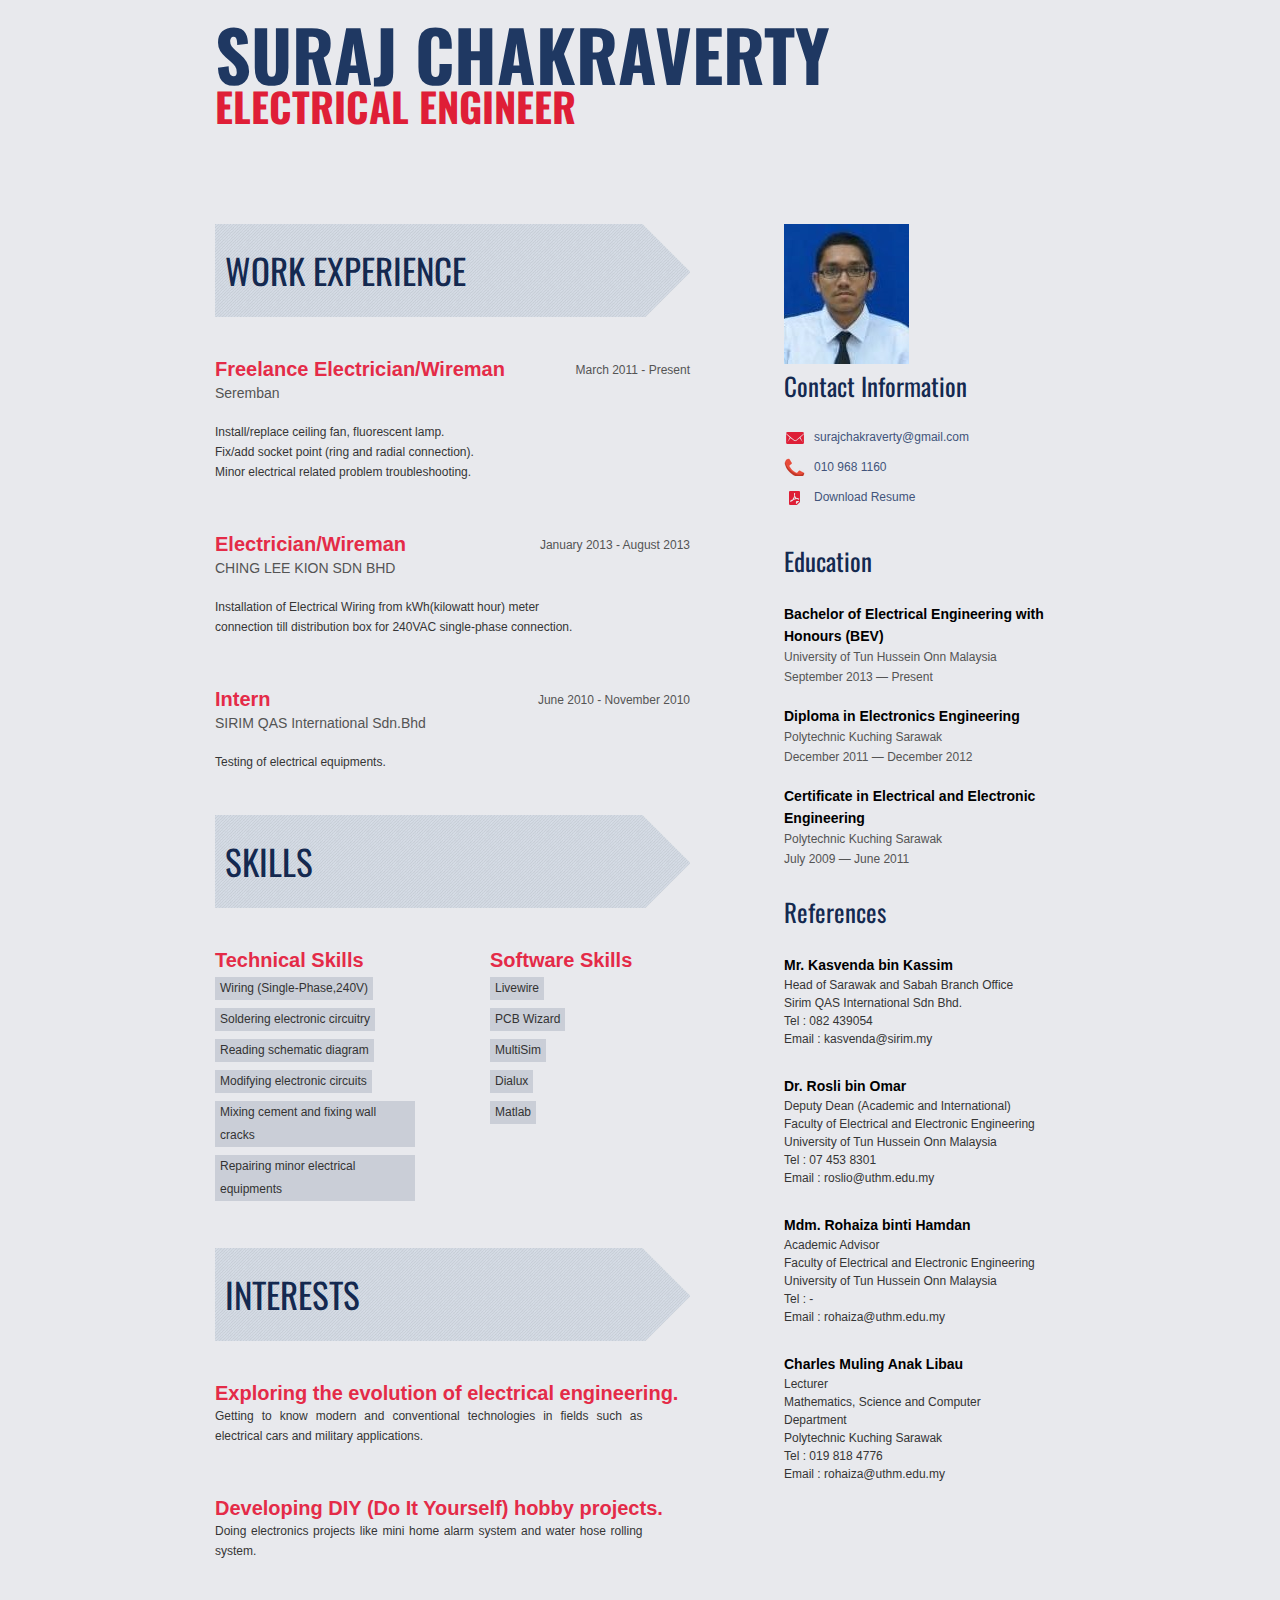
==== commit 6a10e31c: "hafizul mod request" ====
--- a/index.html
+++ b/index.html
@@ -98,7 +98,7 @@
 				 					<!--work_item start--> 					<div class="work_item">-						<div class="year">2011 - Date</div>+						<div class="year">March 2011 - Present</div> 						<h3>Freelance Electrician/Wireman</h3> 						<h6>Seremban</h6> 						<br />@@ -181,16 +181,16 @@
 				 					<!--work_item start--> 					<div class="work_item">					-						<h3>Exploring the evolution of technology in engineering</h3>-						<p>Getting to know modern and conventional technologies on -						technology of engineering.</p>+						<h3>Exploring the evolution of electrical engineering.</h3>+						<p>Getting to know modern and conventional technologies in fields such as+						electrical cars and military applications.</p> 					</div> 					<!--work_item end--> 				 					<!--work_item start--> 					<div class="work_item"> 						<h3>Developing DIY (Do It Yourself) hobby projects.</h3>-						<p>Doing electronics project like mini home alarm system +						<p>Doing electronics projects like mini home alarm system  						and water hose rolling system.</p> 					</div> 					<!--work_item end-->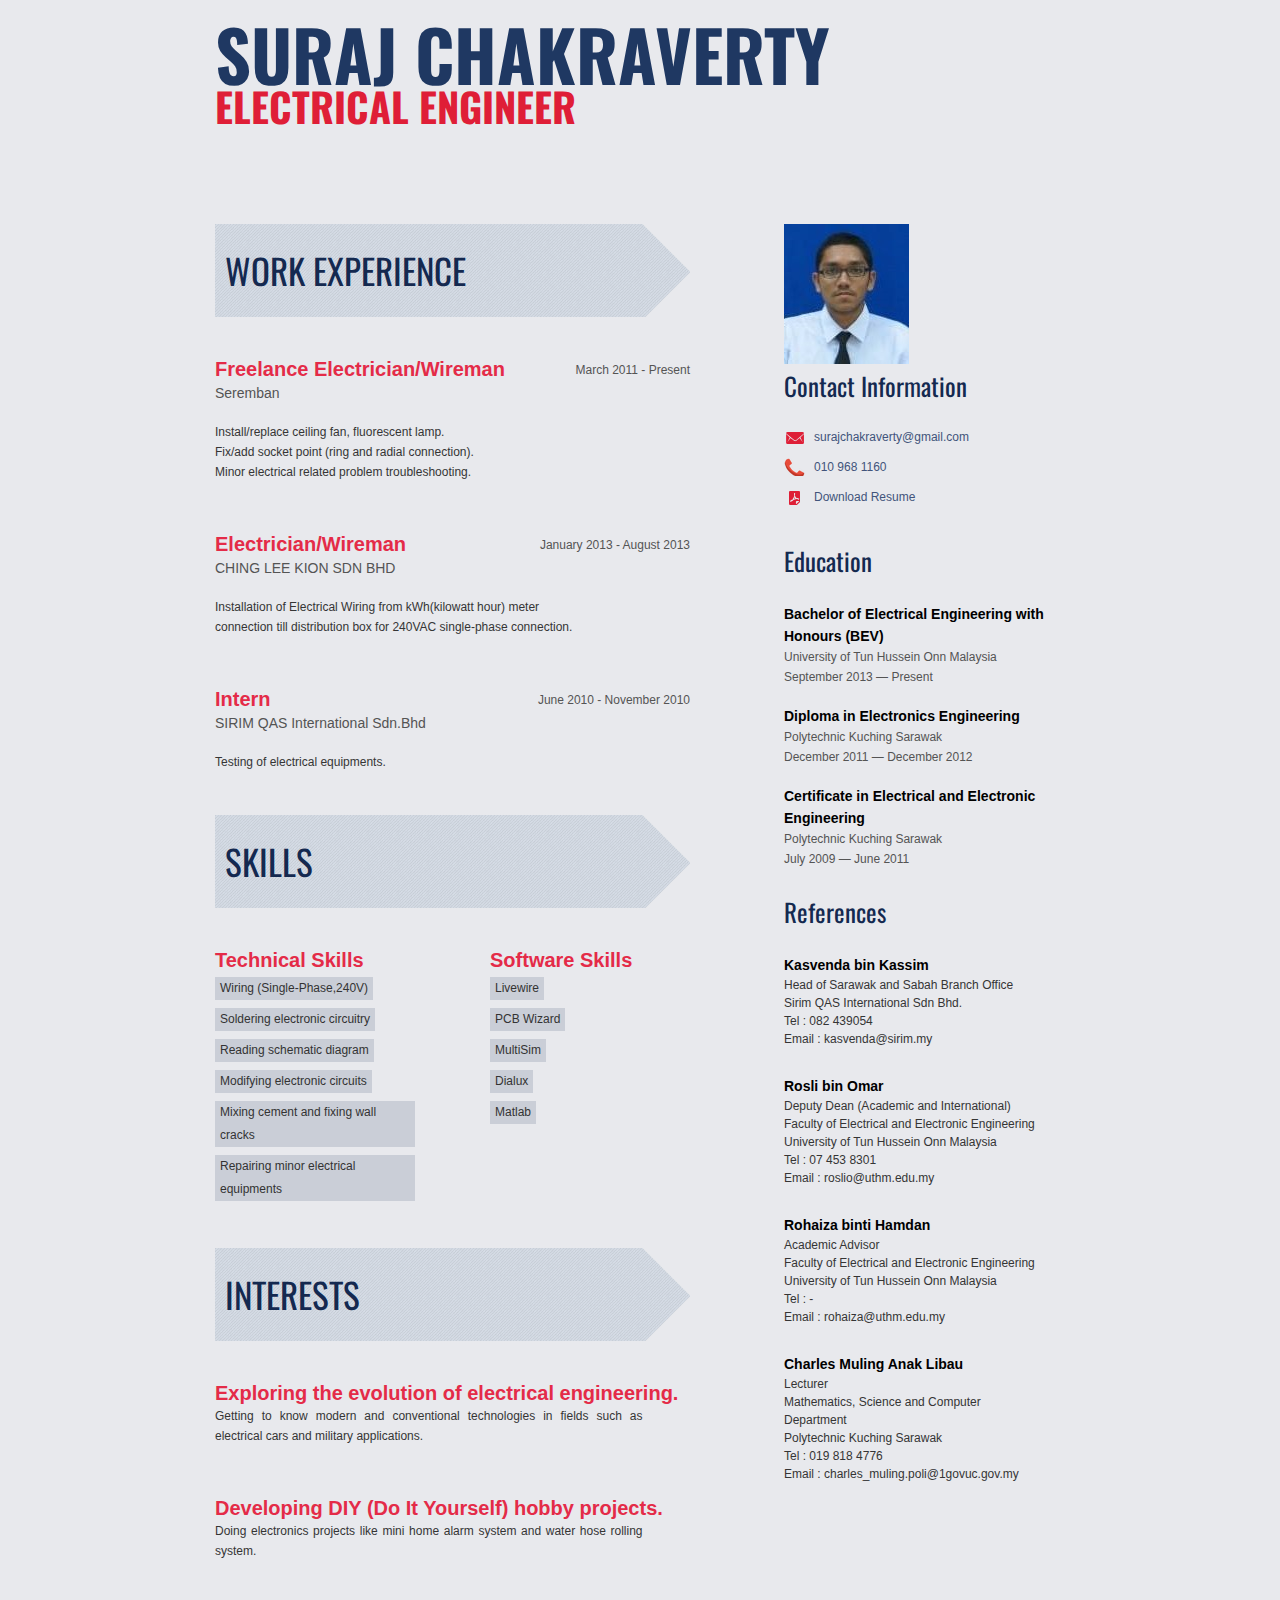
==== commit 35562d50: "fixed mr charles email" ====
--- a/index.html
+++ b/index.html
@@ -260,7 +260,7 @@
 					<!--references start-->
 					<div class="references">
 						-						<h6 class="bold">Mr. Kasvenda bin Kassim</h6>
+						<h6 class="bold">Kasvenda bin Kassim</h6>
 						<ul>
 						  <li>Head of Sarawak and Sabah Branch Office 						  <br>Sirim QAS International Sdn Bhd.@@ -271,7 +271,7 @@
 						
 						<br /> 						
-						<h6 class="bold">Dr. Rosli bin Omar</h6>
+						<h6 class="bold">Rosli bin Omar</h6>
 						<ul>
 						  <li>Deputy Dean (Academic and International) 						  <br>Faculty of Electrical and Electronic Engineering@@ -283,7 +283,7 @@
 						 						<br /> 						-						<h6 class="bold">Mdm. Rohaiza binti Hamdan</h6>+						<h6 class="bold">Rohaiza binti Hamdan</h6> 						<ul>
 						  <li>Academic Advisor 						  <br>Faculty of Electrical and Electronic Engineering@@ -300,7 +300,7 @@
 						  <br>Mathematics, Science and Computer Department  						  <br>Polytechnic Kuching Sarawak  						  <br>Tel : 019 818 4776-						  <br>Email : rohaiza@uthm.edu.my+						  <br>Email : charles_muling.poli@1govuc.gov.my 						  </li>             						</ul> 						